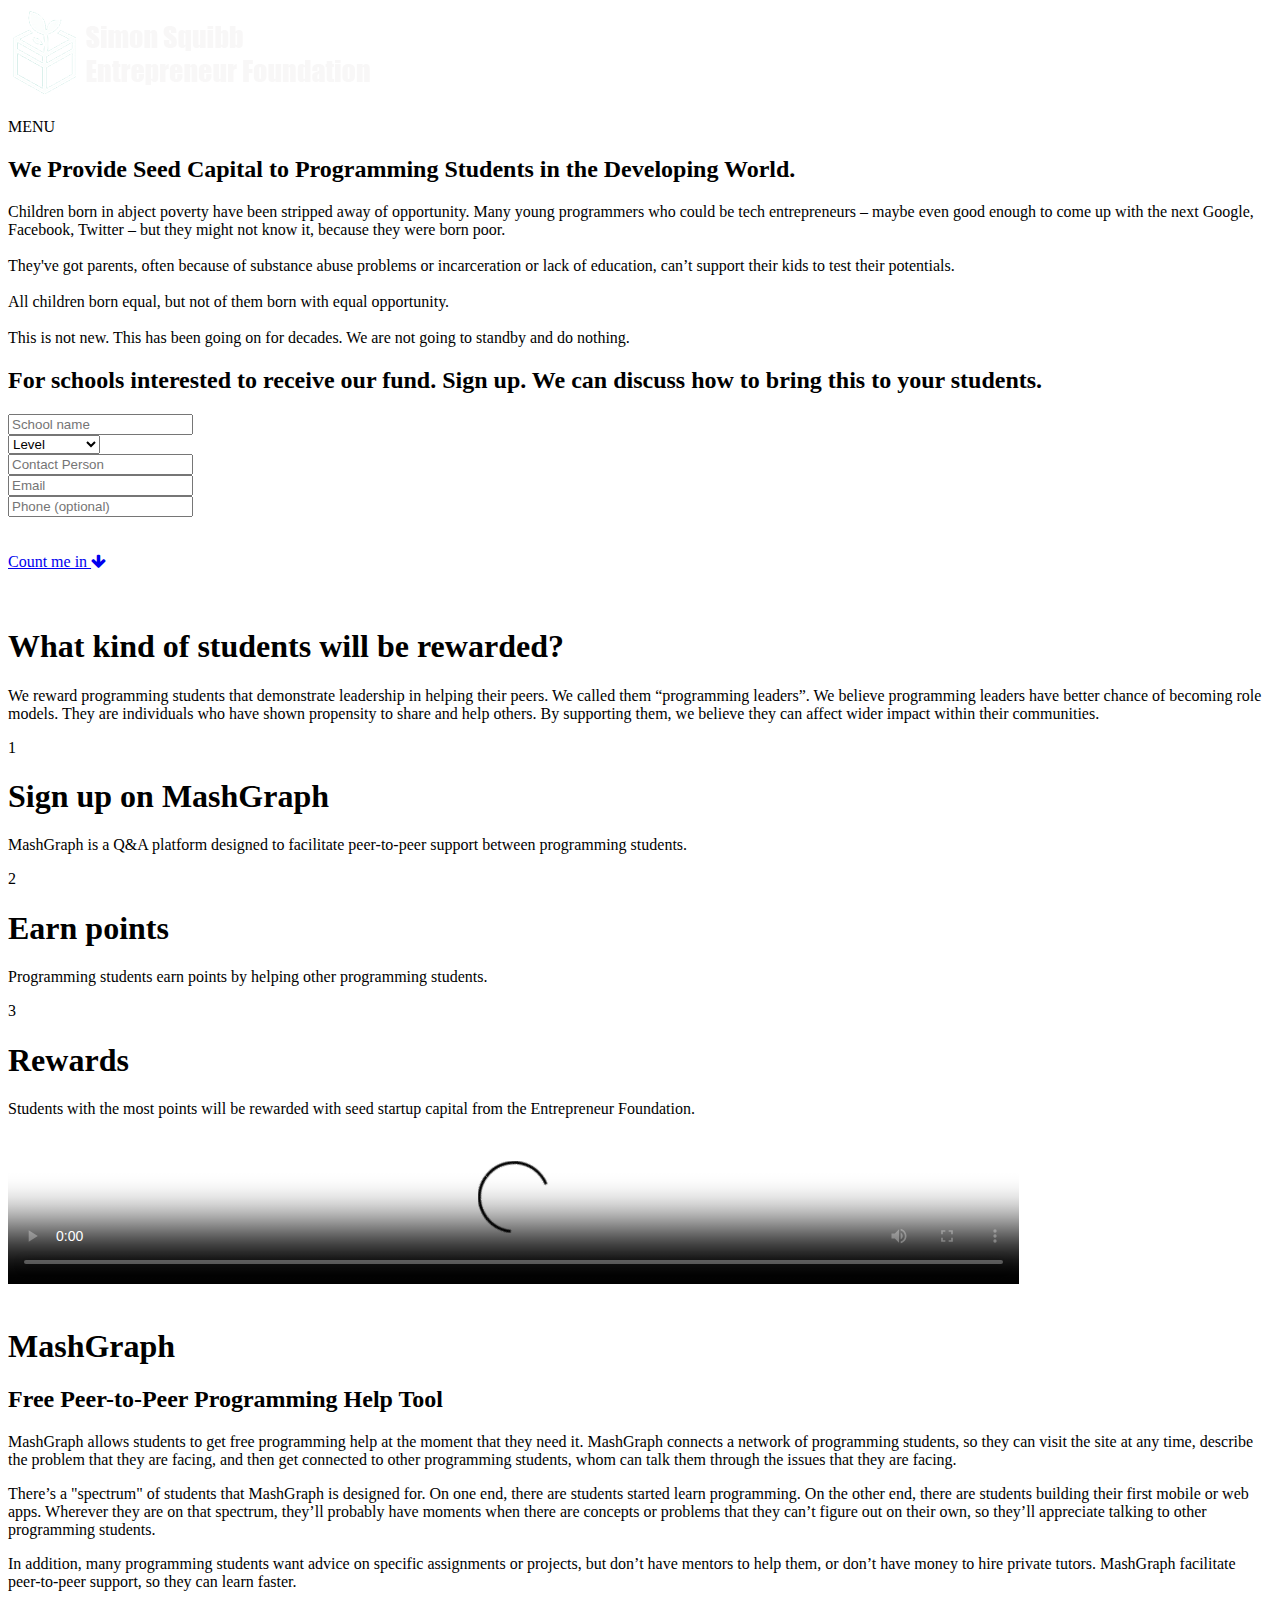
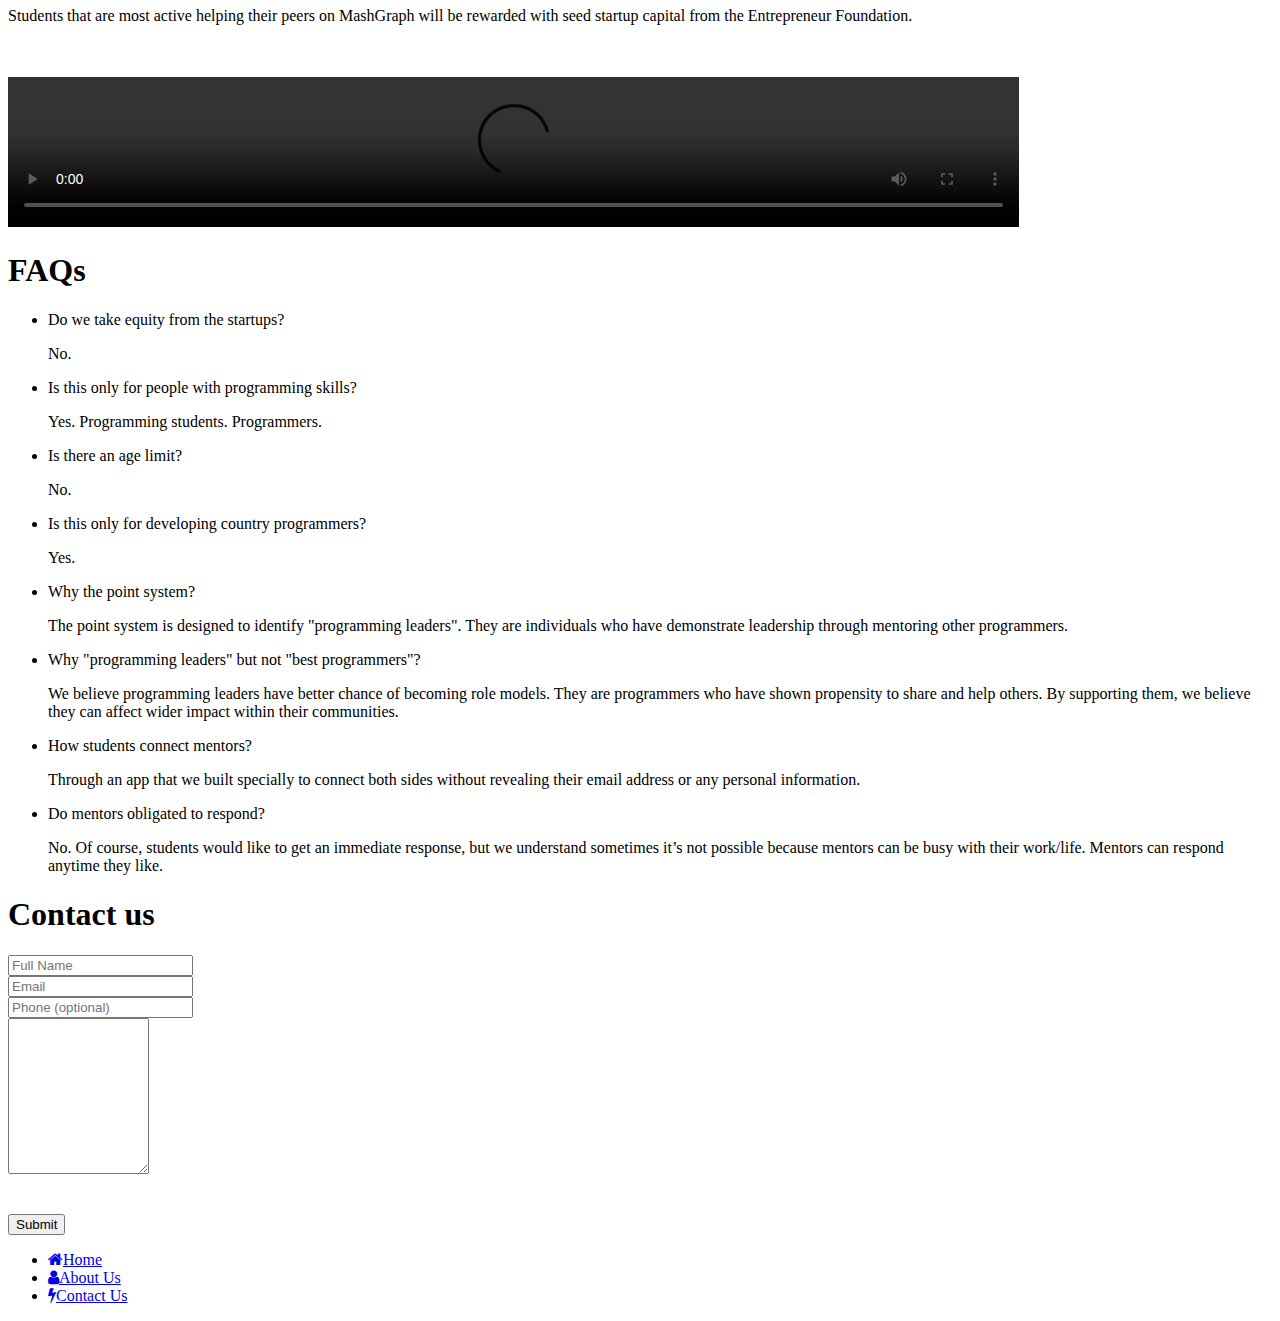
==== index.html @ 51a13cb4 "added video" ====
<!DOCTYPE html>
<!--[if lt IE 7]>      <html class="no-js lt-ie9 lt-ie8 lt-ie7"> <![endif]-->
<!--[if IE 7]>         <html class="no-js lt-ie9 lt-ie8"> <![endif]-->
<!--[if IE 8]>         <html class="no-js lt-ie9"> <![endif]-->
<!--[if gt IE 8]><!-->
<html class="no-js">
<!--<![endif]-->
<html lang="en" class="no-js">

<head>
    <meta charset="utf-8">
    <meta http-equiv="X-UA-Compatible" content="IE=edge">
    <meta name="viewport" content="width=device-width, initial-scale=1">
    <title>Simon Squibb Entrepreneur Foundation</title>
    <meta name="description" content="A free HTML5/CSS3 template made exclusively for Codrops by Peter Finlan" />
    <meta name="keywords" content="html5 template, css3, one page, animations, agency, portfolio, web design" />
    <meta name="author" content="Peter Finlan" />
    <!-- Bootstrap -->
    <script src="js/modernizr.custom.js"></script>
    <link href="css/bootstrap.min.css" rel="stylesheet">
    <link href="css/jquery.fancybox.css" rel="stylesheet">
    <link href="css/flickity.css" rel="stylesheet">
    <link href="css/animate.css" rel="stylesheet">
    <link href="https://maxcdn.bootstrapcdn.com/font-awesome/4.2.0/css/font-awesome.min.css" rel="stylesheet">
    <link href='https://fonts.googleapis.com/css?family=Nunito:400,300,700' rel='stylesheet' type='text/css'>
    <link href="css/styles.css" rel="stylesheet">
    <link href="css/queries.css" rel="stylesheet">
    <link href="https://vjs.zencdn.net/5.10.4/video-js.css" rel="stylesheet">
    <!-- Facebook and Twitter integration -->
    <meta property="og:title" content="" />
    <meta property="og:image" content="" />
    <meta property="og:url" content="" />
    <meta property="og:site_name" content="" />
    <meta property="og:description" content="" />
    <meta name="twitter:title" content="" />
    <meta name="twitter:image" content="" />
    <meta name="twitter:url" content="" />
    <meta name="twitter:card" content="" />
    <!-- HTML5 Shim and Respond.js IE8 support of HTML5 elements and media queries -->
    <!-- WARNING: Respond.js doesn't work if you view the page via file:// -->
    <!--[if lt IE 9]>
        <script src="https://oss.maxcdn.com/libs/html5shiv/3.7.0/html5shiv.js"></script>
        <script src="https://oss.maxcdn.com/libs/respond.js/1.4.2/respond.min.js"></script>
        <![endif]-->
</head>

<body>
    <!--[if lt IE 7]>
        <p class="browsehappy">You are using an <strong>outdated</strong> browser. Please <a href="http://browsehappy.com/">upgrade your browser</a> to improve your experience.</p>
        <![endif]-->
    <!-- open/close -->
    <header>
        <section class="hero">
            <div class="overlay-header texture-overlay"></div>
            <div class="container">
                <div class="row nav-wrapper">
                    <div class="col-md-6 col-sm-6 col-xs-6 text-left">
                        <a href="#"><img src="img/startup-icon.png" alt="logo"></a>
                    </div>
                    <div class="col-md-6 col-sm-6 col-xs-6 text-right navicon">
                        <p>MENU</p><a id="trigger-overlay" class="nav_slide_button nav-toggle" href="#"><span></span></a>
                    </div>
                </div>
                <div class="row hero-content">
                    <div class="animated fadeInDown col-md-5 ">
                        <h2 class="animated fadeInDown">We Provide Seed Capital to Programming Students in the Developing World.</h2>
                        <span class="animated fadeInDown">
                            Children born in abject poverty have been stripped away of opportunity. Many young programmers who could be tech entrepreneurs – maybe even good enough to come up with the next Google, Facebook, Twitter – but they might not know it, because they were born poor.
                        </span>
                        <br/>
                        <br/>
                        <span>
                            They've got parents, often because of substance abuse problems or incarceration or lack of education, can’t support their kids to test their potentials.
                        </span ><br/><br/>
                        <span >All children born equal, but not of them born with equal opportunity.</span>
                        <br/>
                        <br/>
                        <span>This is not new. This has been going on for decades. We are not going to standby and do nothing.</span>
                        <!-- <a href="http://tympanus.net/codrops/?p=22554" class="use-btn animated fadeInUp">Use it for free</a> <a href="#about" class="learn-btn animated fadeInUp">Learn more <i class="fa fa-arrow-down"></i></a> -->
                    </div>
                    <div class="animated fadeInDown col-md-offset-1  col-md-6">
                        <h2 class="animated fadeInDown">For schools interested to receive our fund. Sign up. We can discuss how to bring this to your students.</h2>
                        <div class="animated fadeInDown form-content col-md-9">
                            <form>
                                <div class="form-group">
                                    <input type="email" class="form-control" name="name" id="exampleInputEmail1" placeholder="School name">
                                </div>
                                <div class="form-group">
                                    <select name="level" class="form-control" id="">
                                        <option value="">Level</option>
                                        <option value="senior high">Senior High</option>
                                        <option value="college">College</option>
                                        <option value="university">University</option>
                                    </select>
                                </div>
                                <div class="form-group">
                                    <input type="text" class="form-control" name="contactperson" id="exampleInputEmail1" placeholder="Contact Person">
                                </div>
                                <div class="form-group">
                                    <input type="email" class="form-control" name="email" id="exampleInputEmail1" placeholder="Email">
                                </div>
                                <div class="form-group">
                                    <input type="text" class="form-control" name="phone" id="exampleInputEmail1" placeholder="Phone (optional)">
                                </div>
                                <br/>
                                <br/>
                                <a href="#" class="learn-btn animated fadeInUp">Count me in <i class="fa fa-arrow-down"></i></a>
                            </form>
                        </div>
                    </div>
                </div>
            </div>
        </section>
    </header>
    <br/>
    <br/>
    <section class="features-list" id="howitworks">
        <div class="title text-center">
            <h1>What kind of students will be rewarded?</h1>
        </div>
        <div class="container">
            <div class="row text-center">
                <p>
                    We reward programming students that demonstrate leadership in helping their peers. We called them “programming leaders”. We believe programming leaders have better chance of becoming role models. They are individuals who have shown propensity to share and help others. By supporting them, we believe they can affect wider impact within their communities.
                </p>
            </div>
        </div>
    </section>
    <section class="showcase">
        <div class="showcase-wrap">
            <div class="texture-overlay"></div>
            <div class="container">
                <div class="col-md-12">
                    <div class="col-md-4 feature-1 steps-count wp2">
                        <div class="feature-icon">
                            <i class="fa"> 1</i>
                        </div>
                        <div class="feature-content">
                            <h1>Sign up on MashGraph</h1>
                            <p>MashGraph is a Q&A platform designed to facilitate peer-to-peer support between programming students. <a style="color:#fff;text-decoration:underline" href="#mashgraph">More about MashGraph </a></p>
                        </div>
                    </div>
                    <div class="col-md-4 steps-count feature-2 wp2 delay-05s">
                        <div class="feature-icon">
                            <i class="fa ">2</i>
                        </div>
                        <div class="feature-content">
                            <h1>Earn points</h1>
                            <p>
                                Programming students earn points by helping other programming students.
                            </p>
                        </div>
                    </div>
                    <div class="col-md-4 steps-count feature-3 wp2 delay-1s">
                        <div class="feature-icon">
                            <i class="fa ">3</i>
                        </div>
                        <div class="feature-content">
                            <h1>Rewards</h1>
                            <p>
                                Students with the most points will be rewarded with seed startup capital from the Entrepreneur Foundation.
                            </p>
                        </div>
                    </div>
                </div>
                <div class="col-md-12">
                    <div class="row">
                        <div class="text-center video-content animated fadeInUp">
                            <video poster="img/vid.jpg" loop width="80%" controls autoplay>
                                <source src="img/demo.mp4" type='video/mp4'>
                                <source src="img/demo.webm" type='video/webm'>
                                <p class="vjs-no-js">
                                    To view this video please enable JavaScript, and consider upgrading to a web browser that
                                    <a href="http://videojs.com/html5-video-support/" target="_blank">supports HTML5 video</a>
                                </p>
                            </video>
                        </div>
                    </div>
                </div>
            </div>
    </section>
    <section class="features-list" id="mashgraph">
        <div class="title text-center">
            <br/>
            <h1>MashGraph</h1>
        </div>
        <div class="container">
            <div class="col-md-12 animated fadeInUp">
                <h2>Free Peer-to-Peer Programming Help Tool</h2>
                <p>MashGraph allows students to get free programming help at the moment that they need it. MashGraph connects a network of programming students, so they can visit the site at any time, describe the problem that they are facing, and then get connected to other programming students, whom can talk them through the issues that they are facing.</p>
                <p>There’s a "spectrum" of students that MashGraph is designed for. On one end, there are students started learn programming. On the other end, there are students building their first mobile or web apps. Wherever they are on that spectrum, they’ll probably have moments when there are concepts or problems that they can’t figure out on their own, so they’ll appreciate talking to other programming students.</p>
                <p>In addition, many programming students want advice on specific assignments or projects, but don’t have mentors to help them, or don’t have money to hire private tutors. MashGraph facilitate peer-to-peer support, so they can learn faster.</p>
                <p>Students that are most active helping their peers on MashGraph will be rewarded with seed startup capital from the Entrepreneur Foundation.</p>
            </div>
            <div class="col-md-12 animated fadeInUp text-center">
                <div class="row">
                    <br/>
                    <br/>
                    <video lposter="/img/hero_1.jpg" loop width="80%" controls autoplay>
                        <source src="img/tut.mp4" type='video/mp4'>
                        <source src="img/tut.webm" type='video/webm'>
                        <p class="vjs-no-js">
                            To view this video please enable JavaScript, and consider upgrading to a web browser that
                            <a href="http://videojs.com/html5-video-support/" target="_blank">supports HTML5 video</a>
                        </p>
                    </video>
                </div>
            </div>
        </div>
    </section>
    <section class="showcase">
        <div class="showcase-wrap">
            <div class="texture-overlay"></div>
            <div class="container">
                <div class="title text-center">
                    <h1>FAQs</h1>
                </div>
                <div class="row">
                    <ul class="faq-list">
                        <li>
                            <span class="question">Do we take equity from the startups?</span>
                            <br/>
                            <p class="answer">No.</p>
                        </li>
                        <li>
                            <span class="question">Is this only for people with programming skills?</span>
                            <br/>
                            <p class="answer">Yes. Programming students. Programmers.</p>
                        </li>
                        <li>
                            <span class="question">Is there an age limit?</span>
                            <br/>
                            <p class="answer">No.</p>
                        </li>
                        <li>
                            <span class="question">Is this only for developing country programmers?</span>
                            <br/>
                            <p class="answer">Yes.</p>
                        </li>
                        <li>
                            <span class="question">Why the point system?</span>
                            <br/>
                            <p class="answer">The point system is designed to identify "programming leaders". They are individuals who have demonstrate leadership through mentoring other programmers.</p>
                        </li>
                        <li>
                            <span class="question">Why "programming leaders" but not "best programmers"?</span>
                            <br/>
                            <p class="answer">We believe programming leaders have better chance of becoming role models. They are programmers who have shown propensity to share and help others. By supporting them, we believe they can affect wider impact within their communities.</p>
                        </li>
                        <li>
                            <span class="question">How students connect mentors?</span>
                            <br/>
                            <p class="answer">Through an app that we built specially to connect both sides without revealing their email address or any personal information.</p>
                        </li>
                        <li>
                            <span class="question">Do mentors obligated to respond?</span>
                            <br/>
                            <p class="answer">No. Of course, students would like to get an immediate response, but we understand sometimes it’s not possible because mentors can be busy with their work/life. Mentors can respond anytime they like.</p>
                        </li>
                    </ul>
                </div>
            </div>
        </div>
    </section>
    <section class="features-list" id="contact-us">
        <div class="title text-center">
            <h1>Contact us</h1>
        </div>
        <div class="container">
            <div class="row">
                <div class="col-md-6 contact-form">
                    <form>
                        <div class="form-group">
                            <input type="email" class="form-control" name="name" id="exampleInputEmail1" placeholder="Full Name">
                        </div>
                        <div class="form-group">
                            <input type="email" class="form-control" name="email" id="exampleInputEmail1" placeholder="Email">
                        </div>
                        <div class="form-group">
                            <input type="text" class="form-control" name="phone" id="exampleInputEmail1" placeholder="Phone (optional)">
                        </div>
                        <div class="form-group">
                            <textarea name="" class="form-control" cols="15" rows="10"></textarea>
                        </div>
                        <br/>
                        <br/>
                        <button class="btn btn-lg btn-info animated fadeInUp">Submit</button>
                    </form>
                </div>
            </div>
        </div>
    </section>
    <div class="overlay overlay-boxify">
        <nav>
            <ul>
                <li><a href="index.html"><i class="fa fa-home"></i>Home</a></li>
                <li><a href="about.html"><i class="fa fa-user"></i>About Us</a></li>
                <li><a href="#contact-us"><i class="fa fa-flash"></i>Contact Us</a></li>
            </ul>
        </nav>
    </div>
    <!-- jQuery (necessary for Bootstrap's JavaScript plugins) -->
    <script src="js/min/toucheffects-min.js"></script>
    <script src="https://ajax.googleapis.com/ajax/libs/jquery/1.11.0/jquery.min.js"></script>
    <script src="js/flickity.pkgd.min.js"></script>
    <script src="js/jquery.fancybox.pack.js"></script>
    <!-- Include all compiled plugins (below), or include individual files as needed -->
    <script src="js/retina.js"></script>
    <script src="js/waypoints.min.js"></script>
    <script src="js/bootstrap.min.js"></script>
    <script src="js/min/scripts-min.js"></script>
    <script src="https://vjs.zencdn.net/ie8/1.1.2/videojs-ie8.min.js"></script>
    <!-- Google Analytics: change UA-XXXXX-X to be your site's ID. -->
</body>

</html>
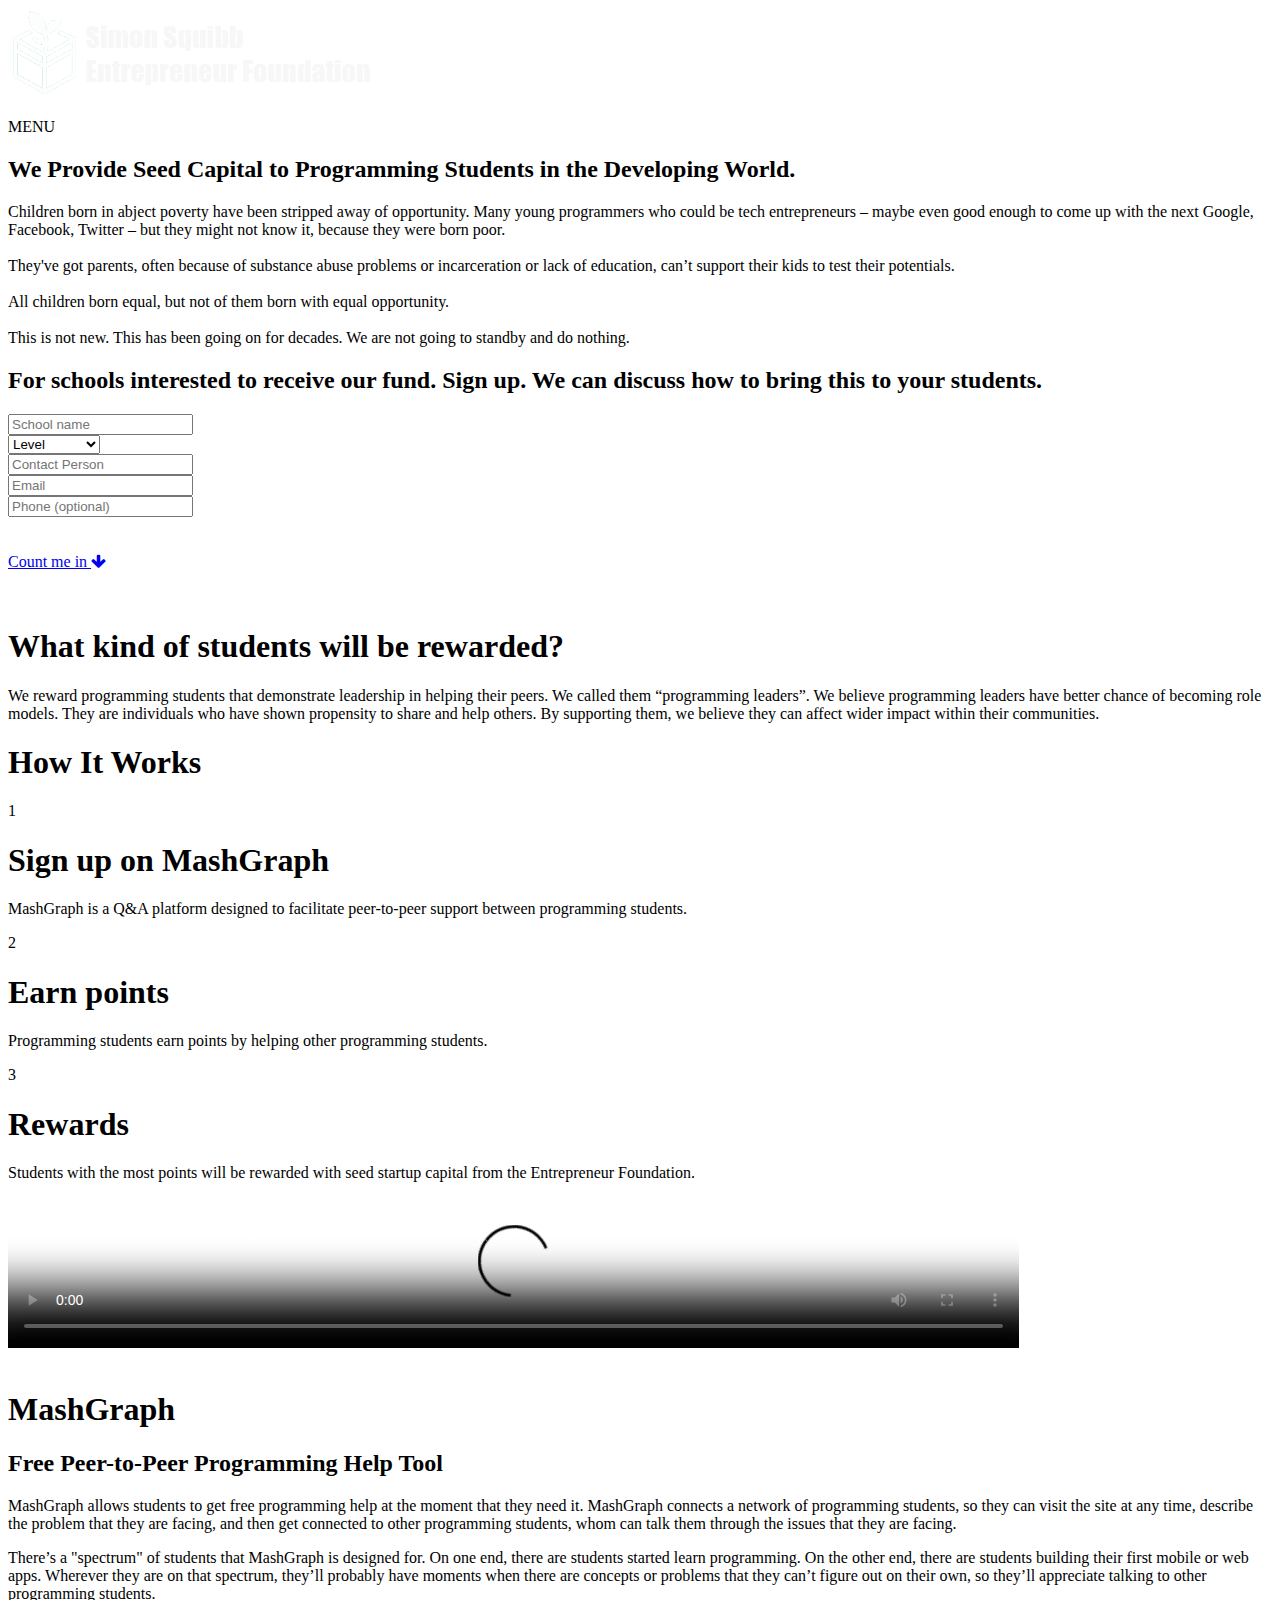
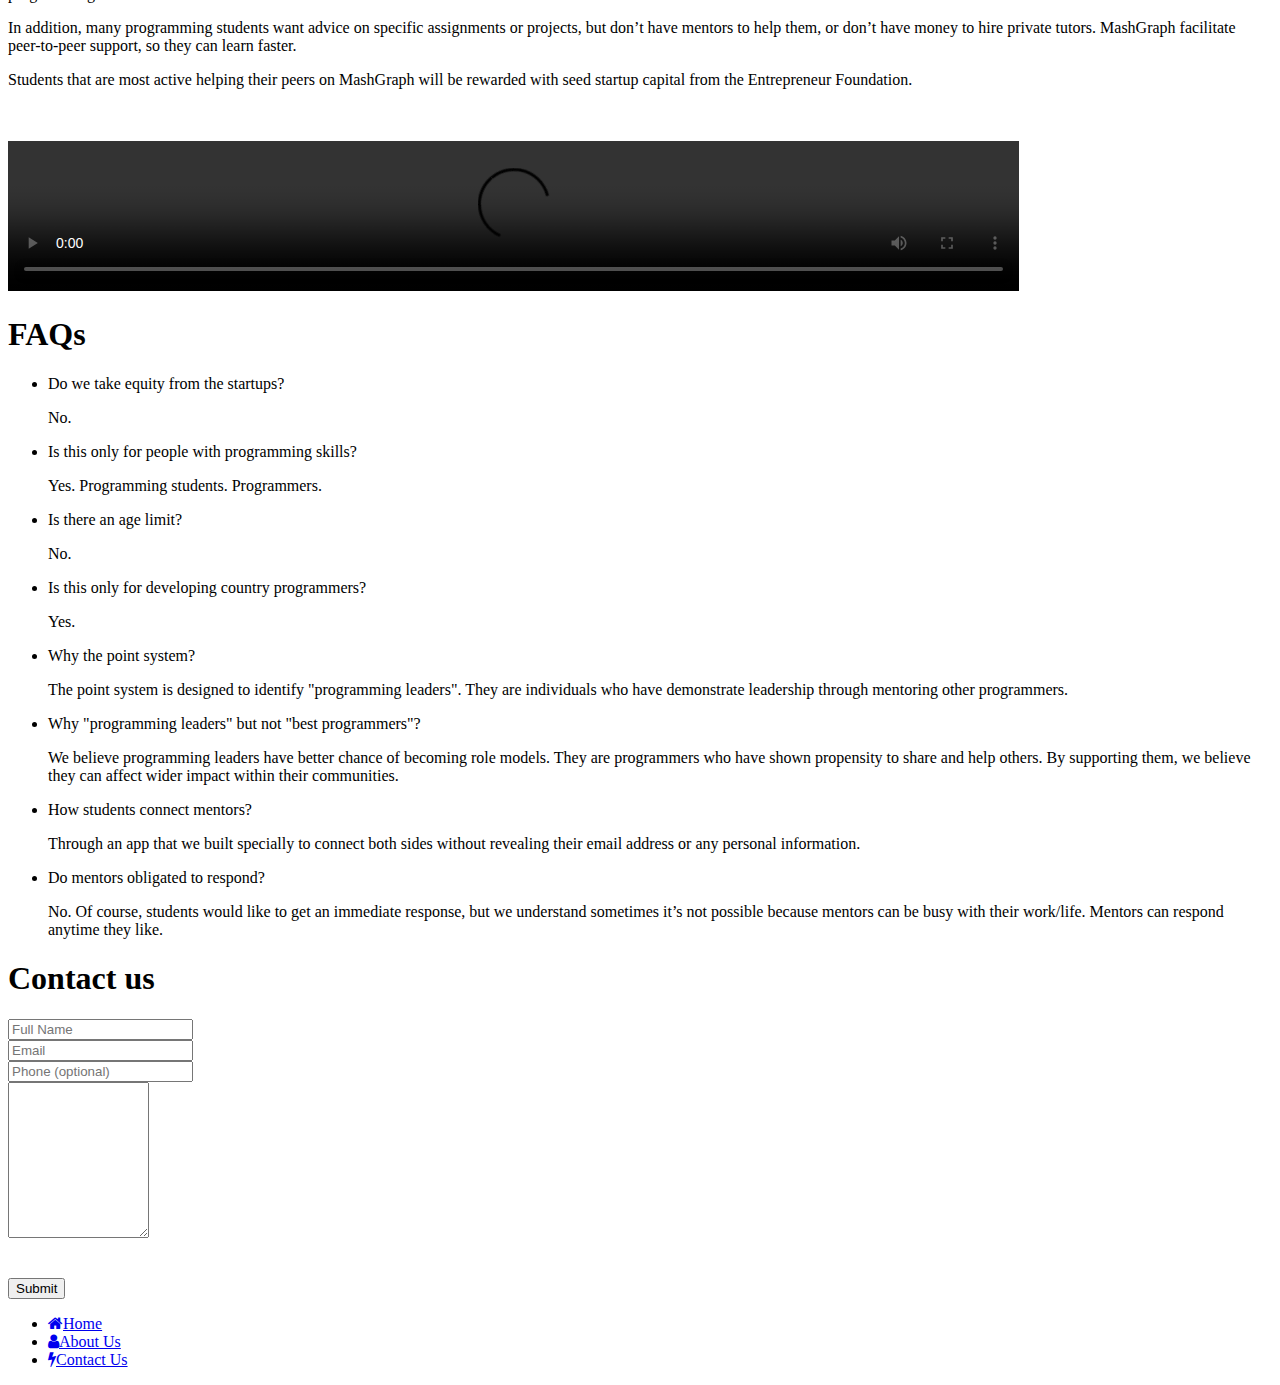
==== commit aa907862: "commpit" ====
--- a/index.html
+++ b/index.html
@@ -131,6 +131,9 @@
             <div class="texture-overlay"></div>
             <div class="container">
                 <div class="col-md-12">
+                     <div class="title text-center">
+                        <h1>How It Works</h1>
+                    </div>
                     <div class="col-md-4 feature-1 steps-count wp2">
                         <div class="feature-icon">
                             <i class="fa"> 1</i>
@@ -167,8 +170,8 @@
                     <div class="row">
                         <div class="text-center video-content animated fadeInUp">
                             <video poster="img/vid.jpg" loop width="80%" controls autoplay>
-                                <source src="img/demo.mp4" type='video/mp4'>
-                                <source src="img/demo.webm" type='video/webm'>
+                                <source src="img/howitoworks.mp4" type='video/mp4'>
+                                <source src="img/howitoworks.webm" type='video/webm'>
                                 <p class="vjs-no-js">
                                     To view this video please enable JavaScript, and consider upgrading to a web browser that
                                     <a href="http://videojs.com/html5-video-support/" target="_blank">supports HTML5 video</a>
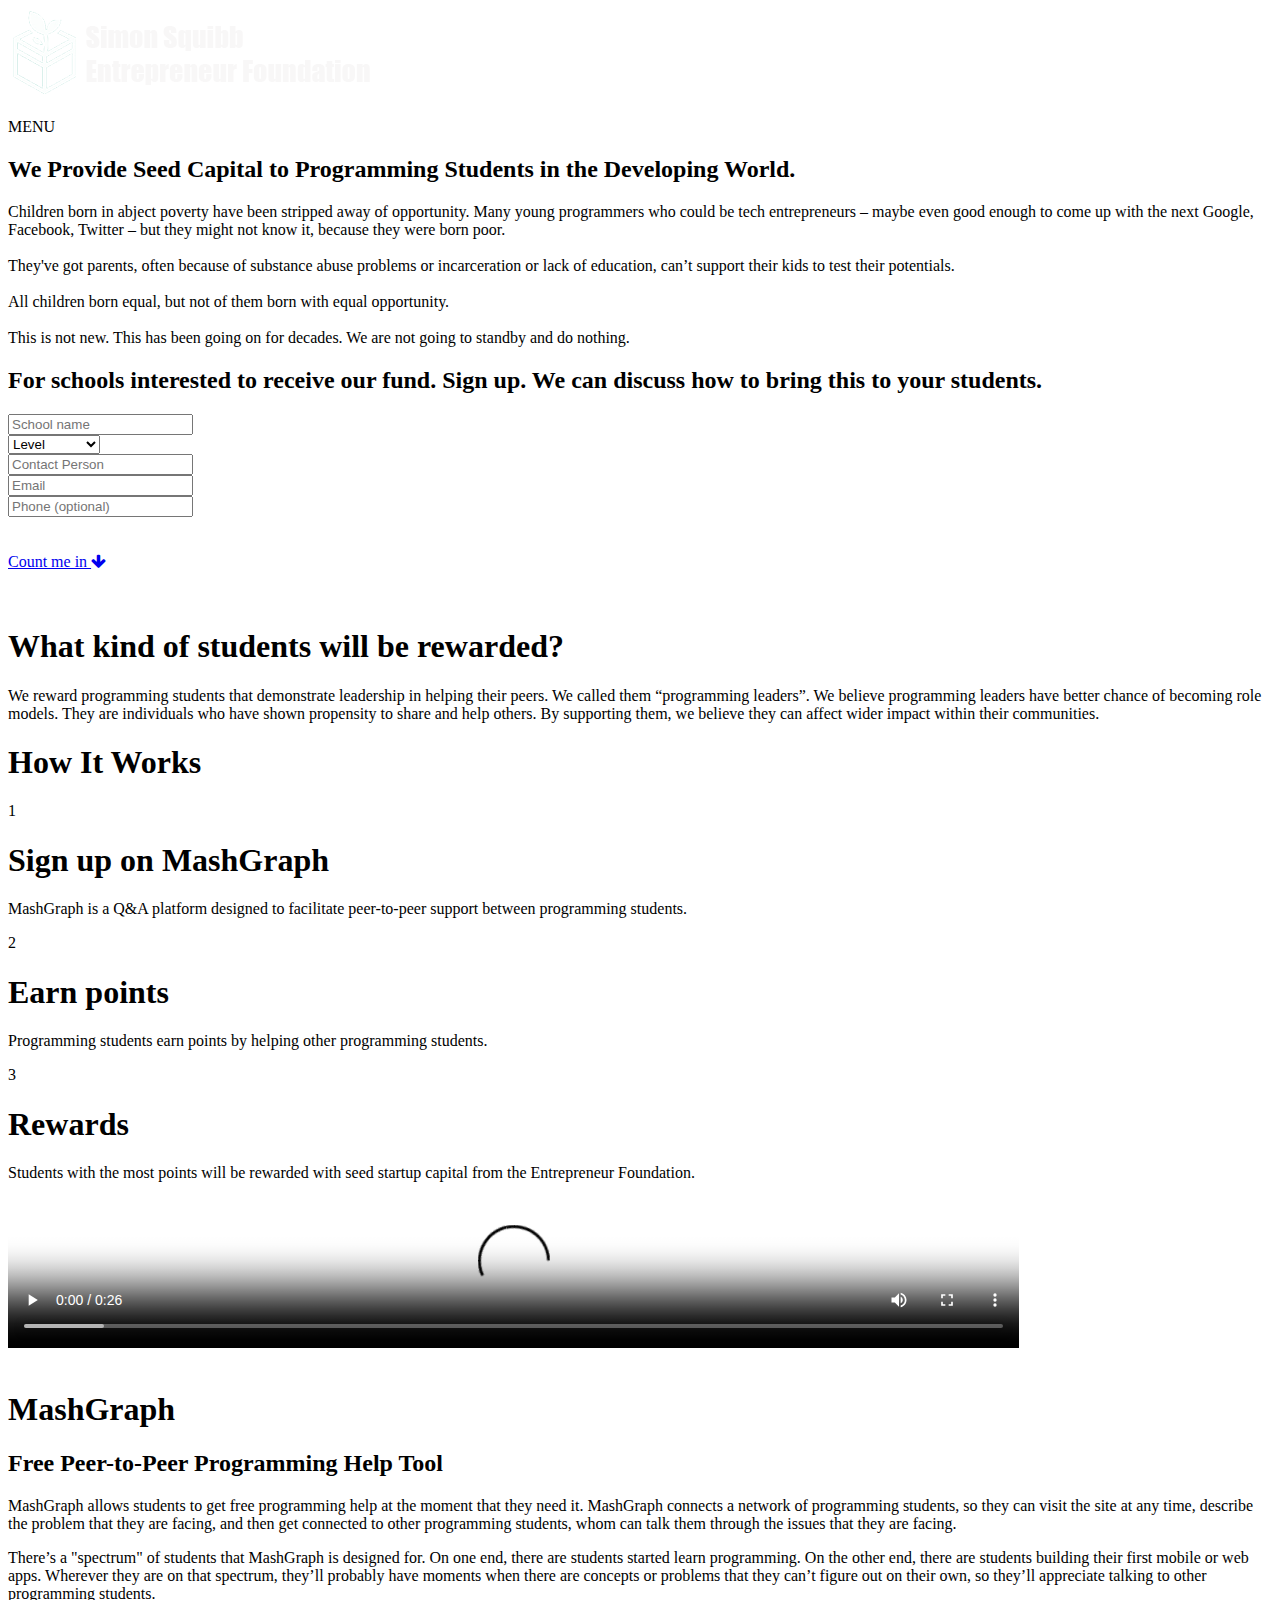
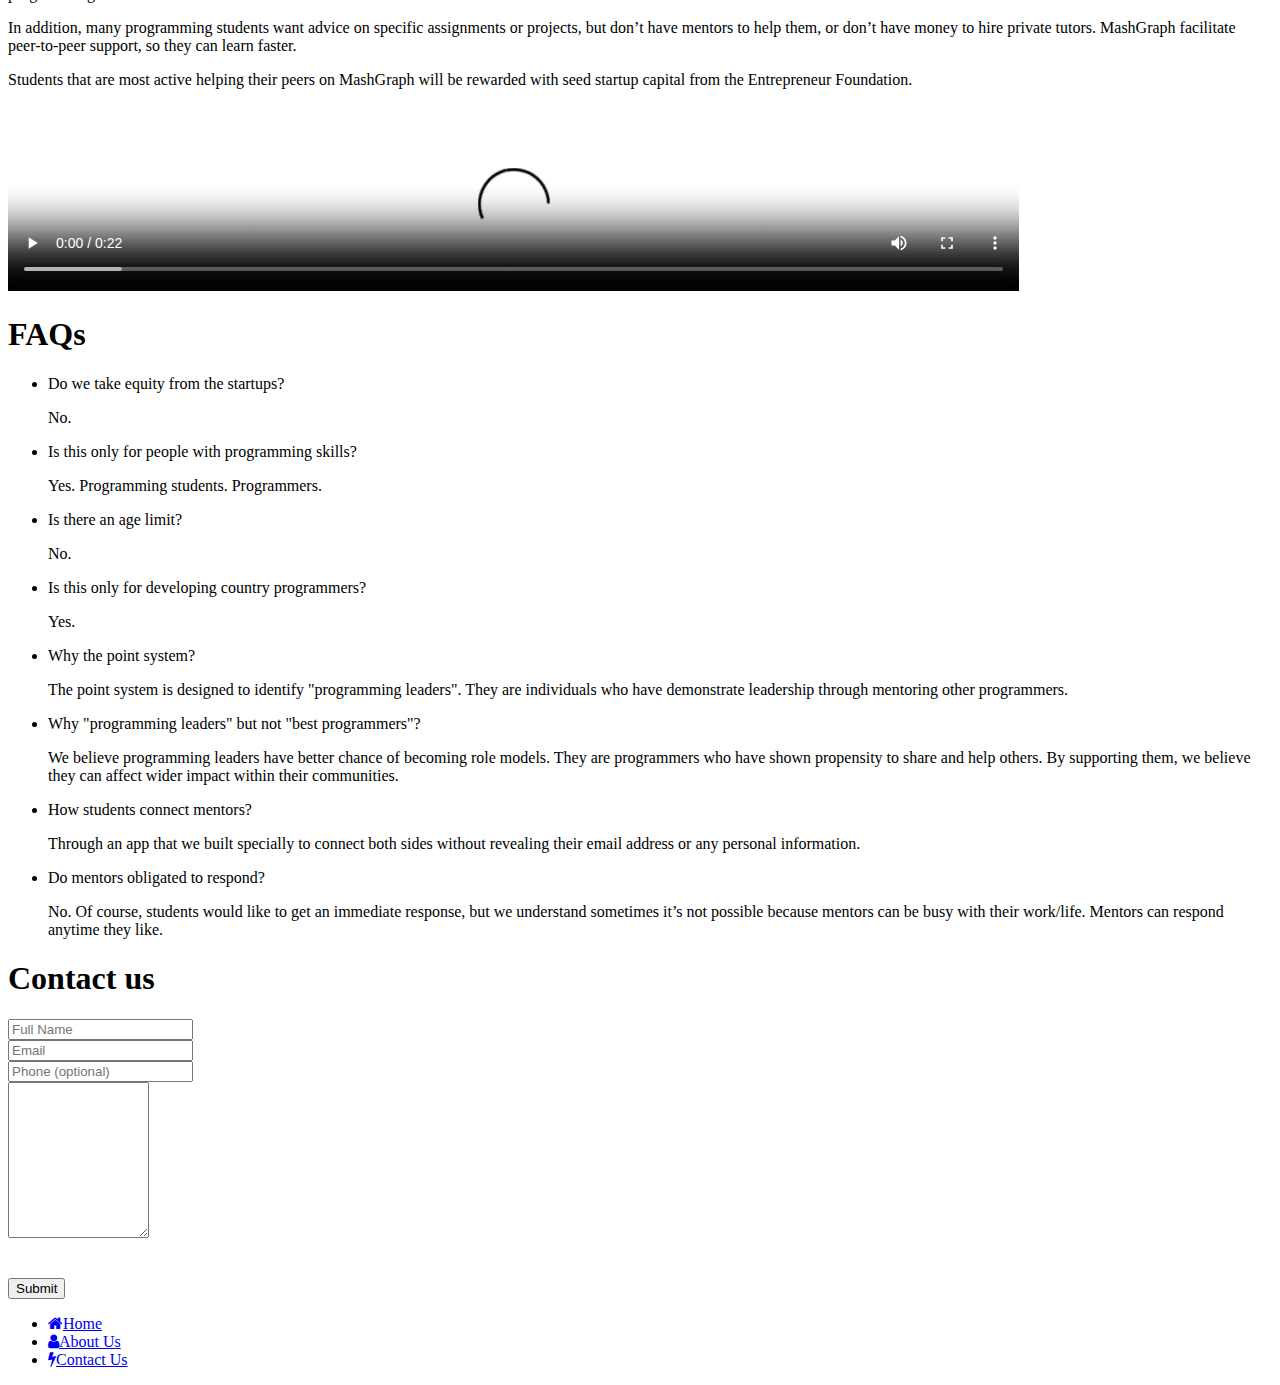
==== commit 242f2c04: "added video" ====
--- a/index.html
+++ b/index.html
@@ -170,8 +170,8 @@
                     <div class="row">
                         <div class="text-center video-content animated fadeInUp">
                             <video poster="img/vid.jpg" loop width="80%" controls autoplay>
-                                <source src="img/howitoworks.mp4" type='video/mp4'>
-                                <source src="img/howitoworks.webm" type='video/webm'>
+                                <source src="img/howitworks.mp4" type='video/mp4'>
+                                <source src="img/howitworks.webm" type='video/webm'>
                                 <p class="vjs-no-js">
                                     To view this video please enable JavaScript, and consider upgrading to a web browser that
                                     <a href="http://videojs.com/html5-video-support/" target="_blank">supports HTML5 video</a>
@@ -199,9 +199,9 @@
                 <div class="row">
                     <br/>
                     <br/>
-                    <video lposter="/img/hero_1.jpg" loop width="80%" controls autoplay>
-                        <source src="img/tut.mp4" type='video/mp4'>
-                        <source src="img/tut.webm" type='video/webm'>
+                    <video poster="/img/hero_1.jpg" loop width="80%" controls autoplay>
+                        <source src="img/points.mp4" type='video/mp4'>
+                        <source src="img/points.webm" type='video/webm'>
                         <p class="vjs-no-js">
                             To view this video please enable JavaScript, and consider upgrading to a web browser that
                             <a href="http://videojs.com/html5-video-support/" target="_blank">supports HTML5 video</a>
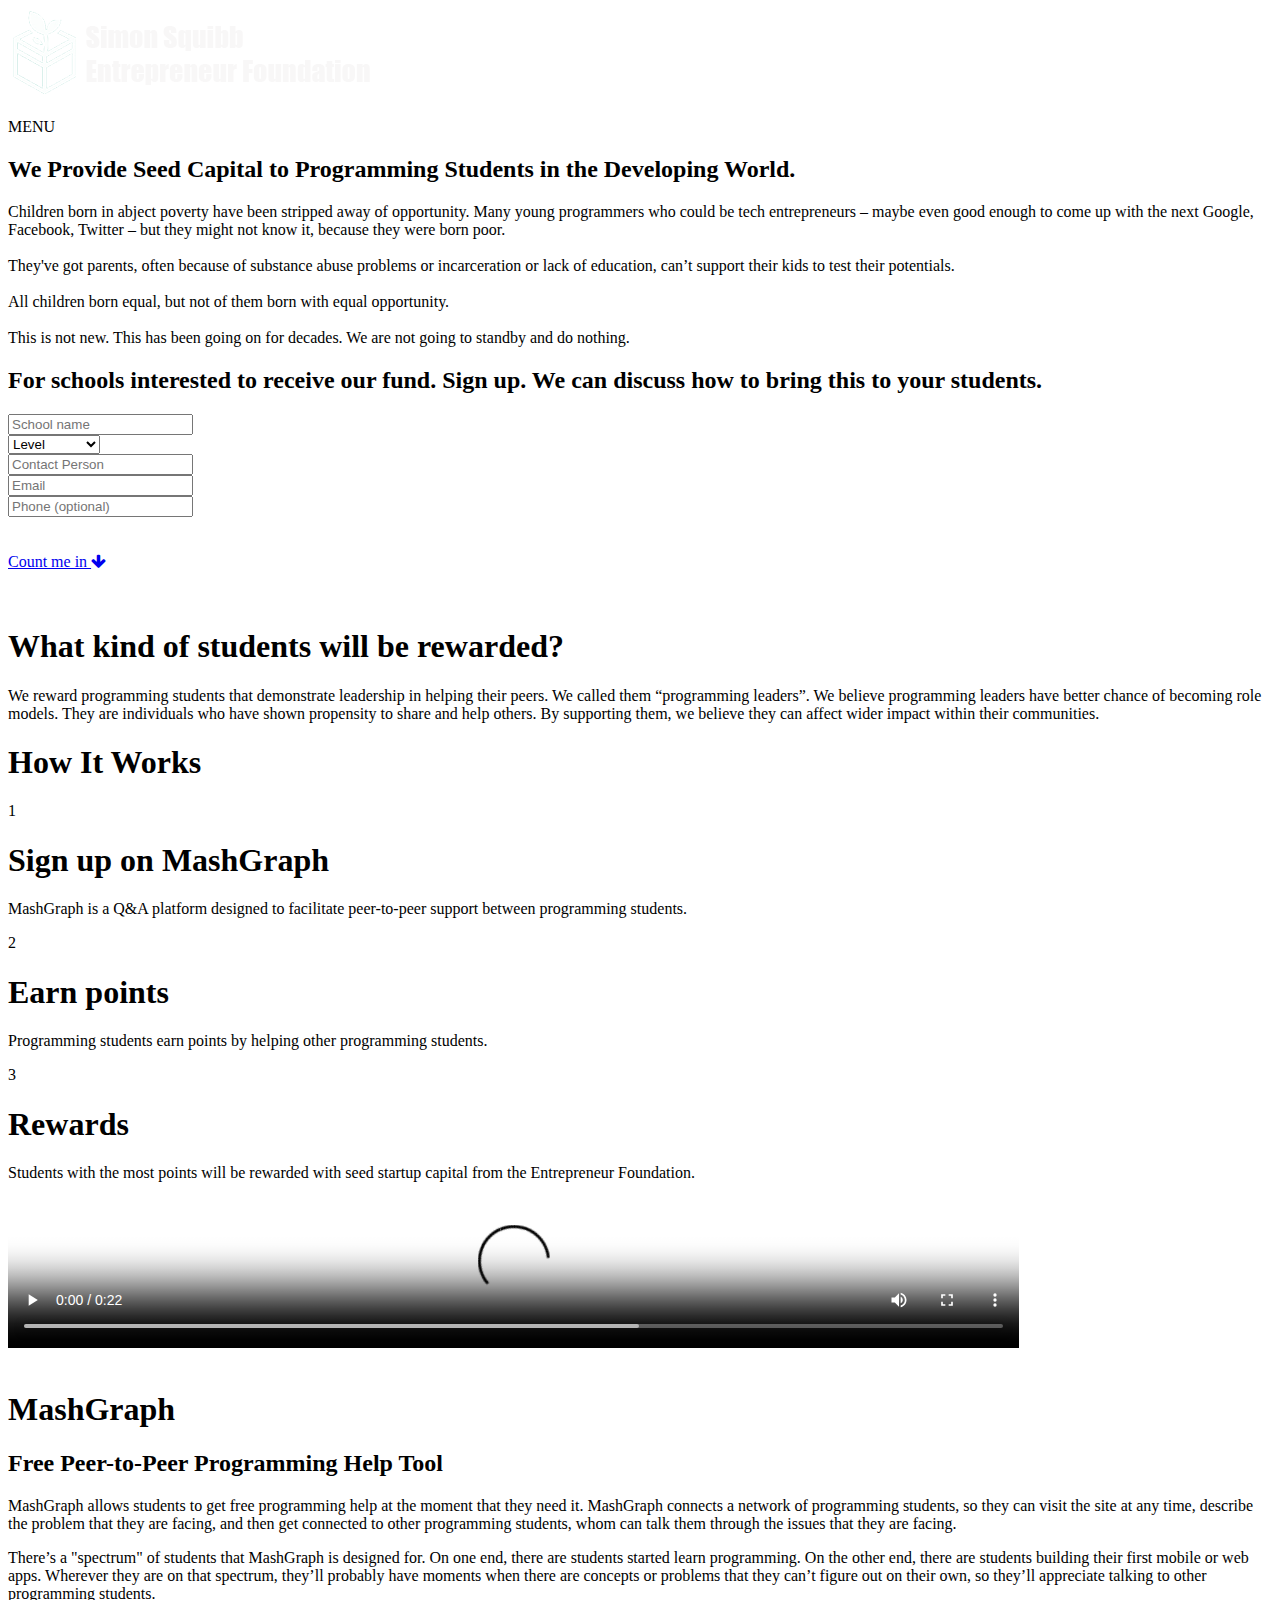
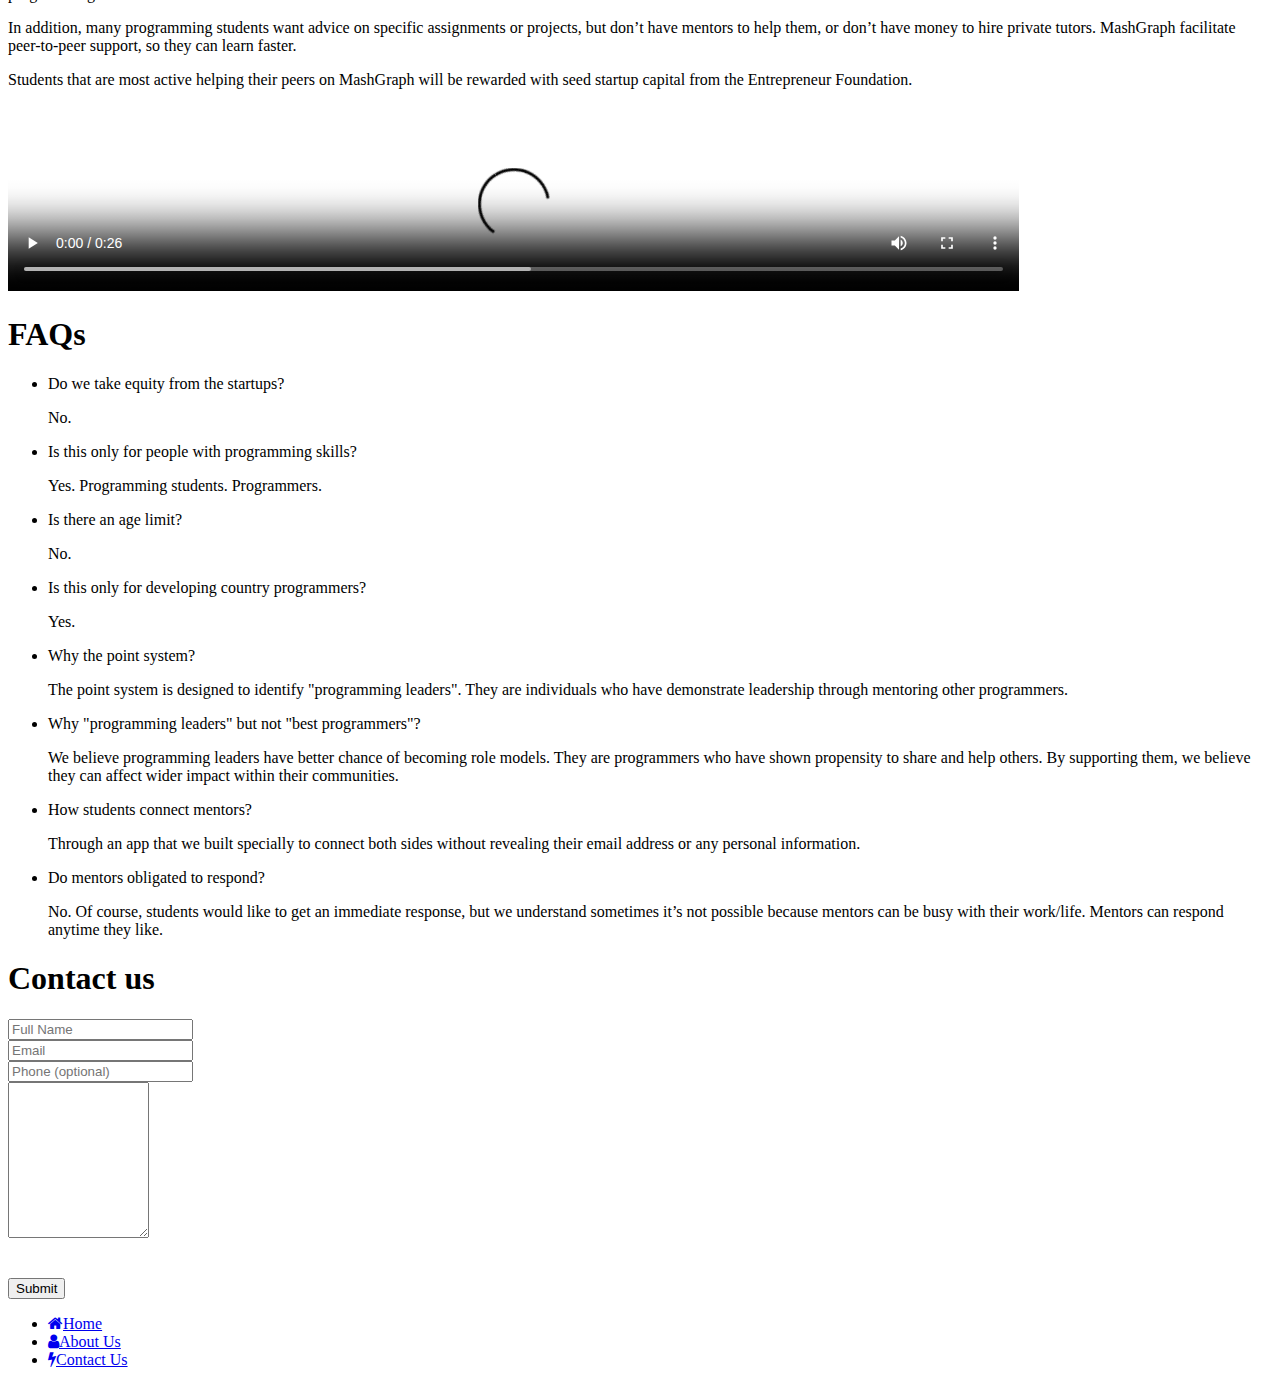
==== commit 37002f74: "change video" ====
--- a/index.html
+++ b/index.html
@@ -170,8 +170,8 @@
                     <div class="row">
                         <div class="text-center video-content animated fadeInUp">
                             <video poster="img/vid.jpg" loop width="80%" controls autoplay>
-                                <source src="img/howitworks.mp4" type='video/mp4'>
-                                <source src="img/howitworks.webm" type='video/webm'>
+                                <source src="img/points.mp4" type='video/mp4'>
+                                <source src="img/points.webm" type='video/webm'>
                                 <p class="vjs-no-js">
                                     To view this video please enable JavaScript, and consider upgrading to a web browser that
                                     <a href="http://videojs.com/html5-video-support/" target="_blank">supports HTML5 video</a>
@@ -200,8 +200,8 @@
                     <br/>
                     <br/>
                     <video poster="/img/hero_1.jpg" loop width="80%" controls autoplay>
-                        <source src="img/points.mp4" type='video/mp4'>
-                        <source src="img/points.webm" type='video/webm'>
+                        <source src="img/howitworks.mp4" type='video/mp4'>
+                        <source src="img/howitworks.webm" type='video/webm'>
                         <p class="vjs-no-js">
                             To view this video please enable JavaScript, and consider upgrading to a web browser that
                             <a href="http://videojs.com/html5-video-support/" target="_blank">supports HTML5 video</a>
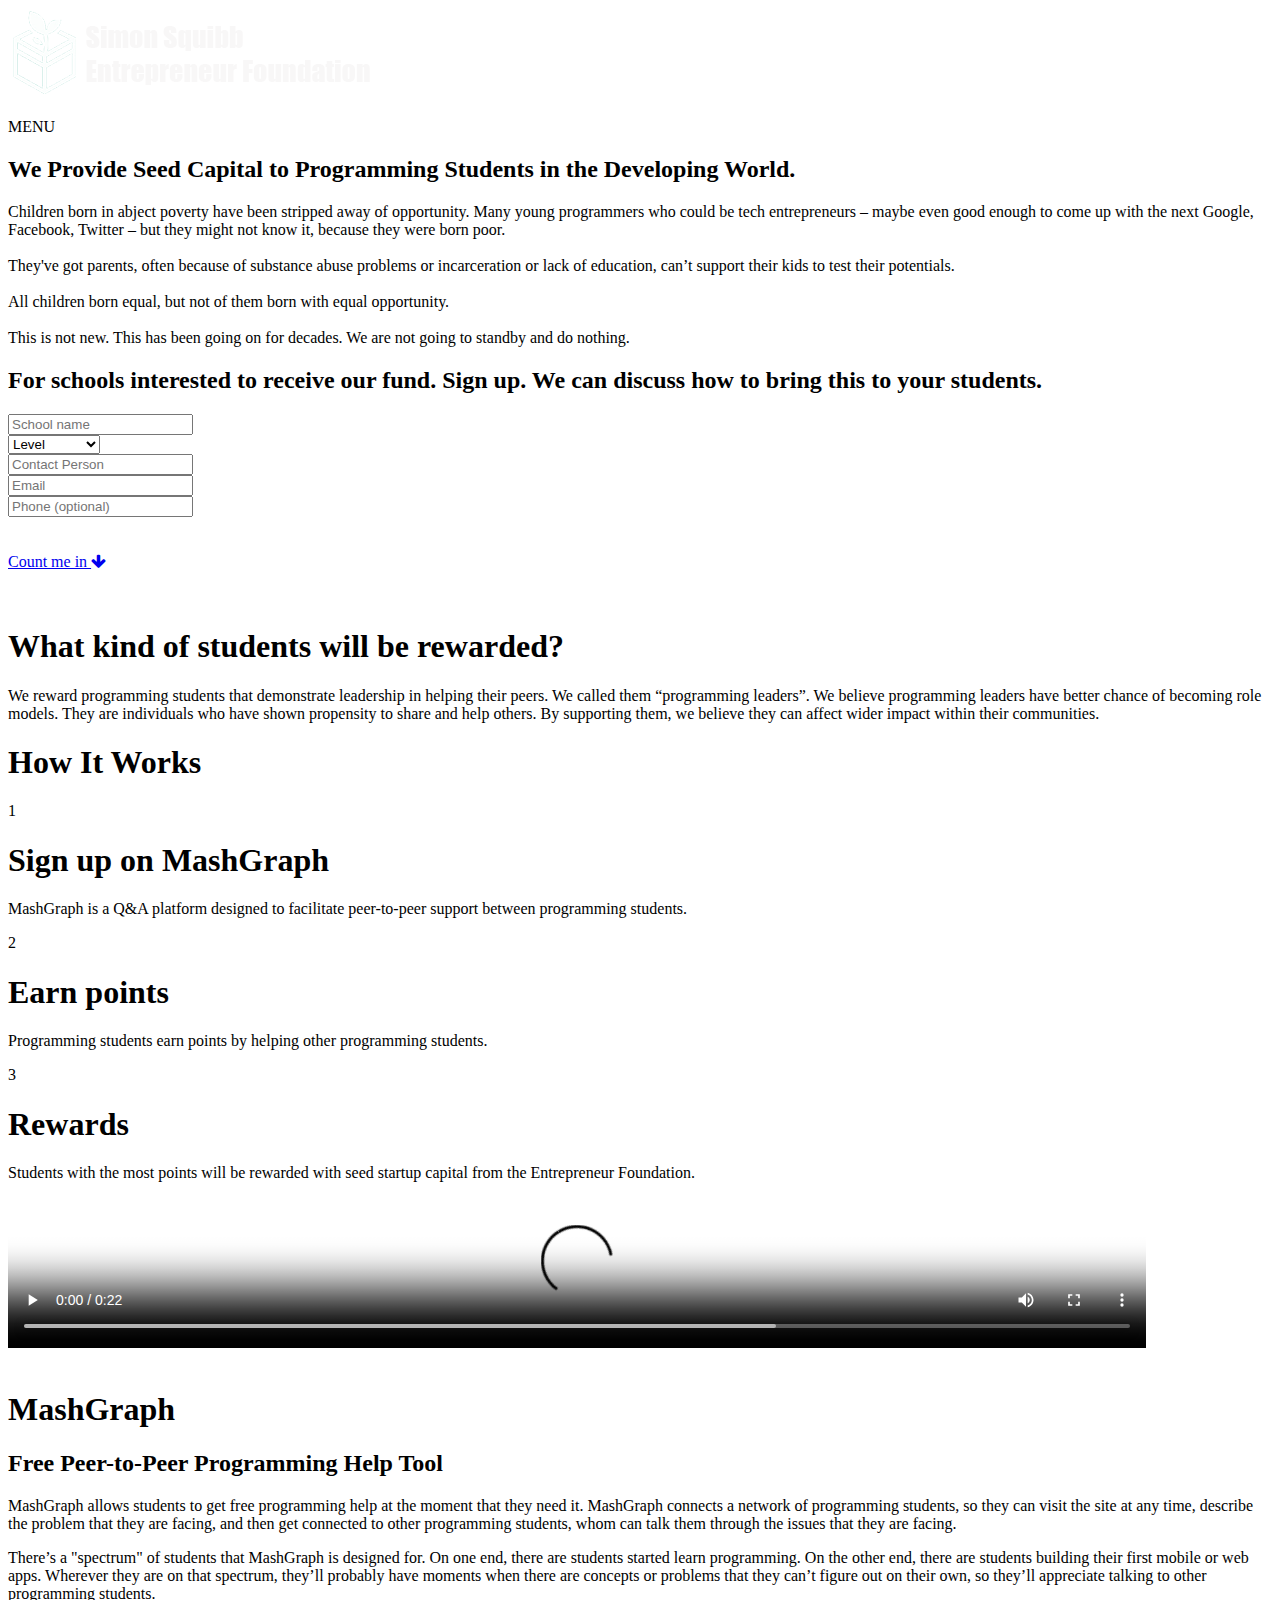
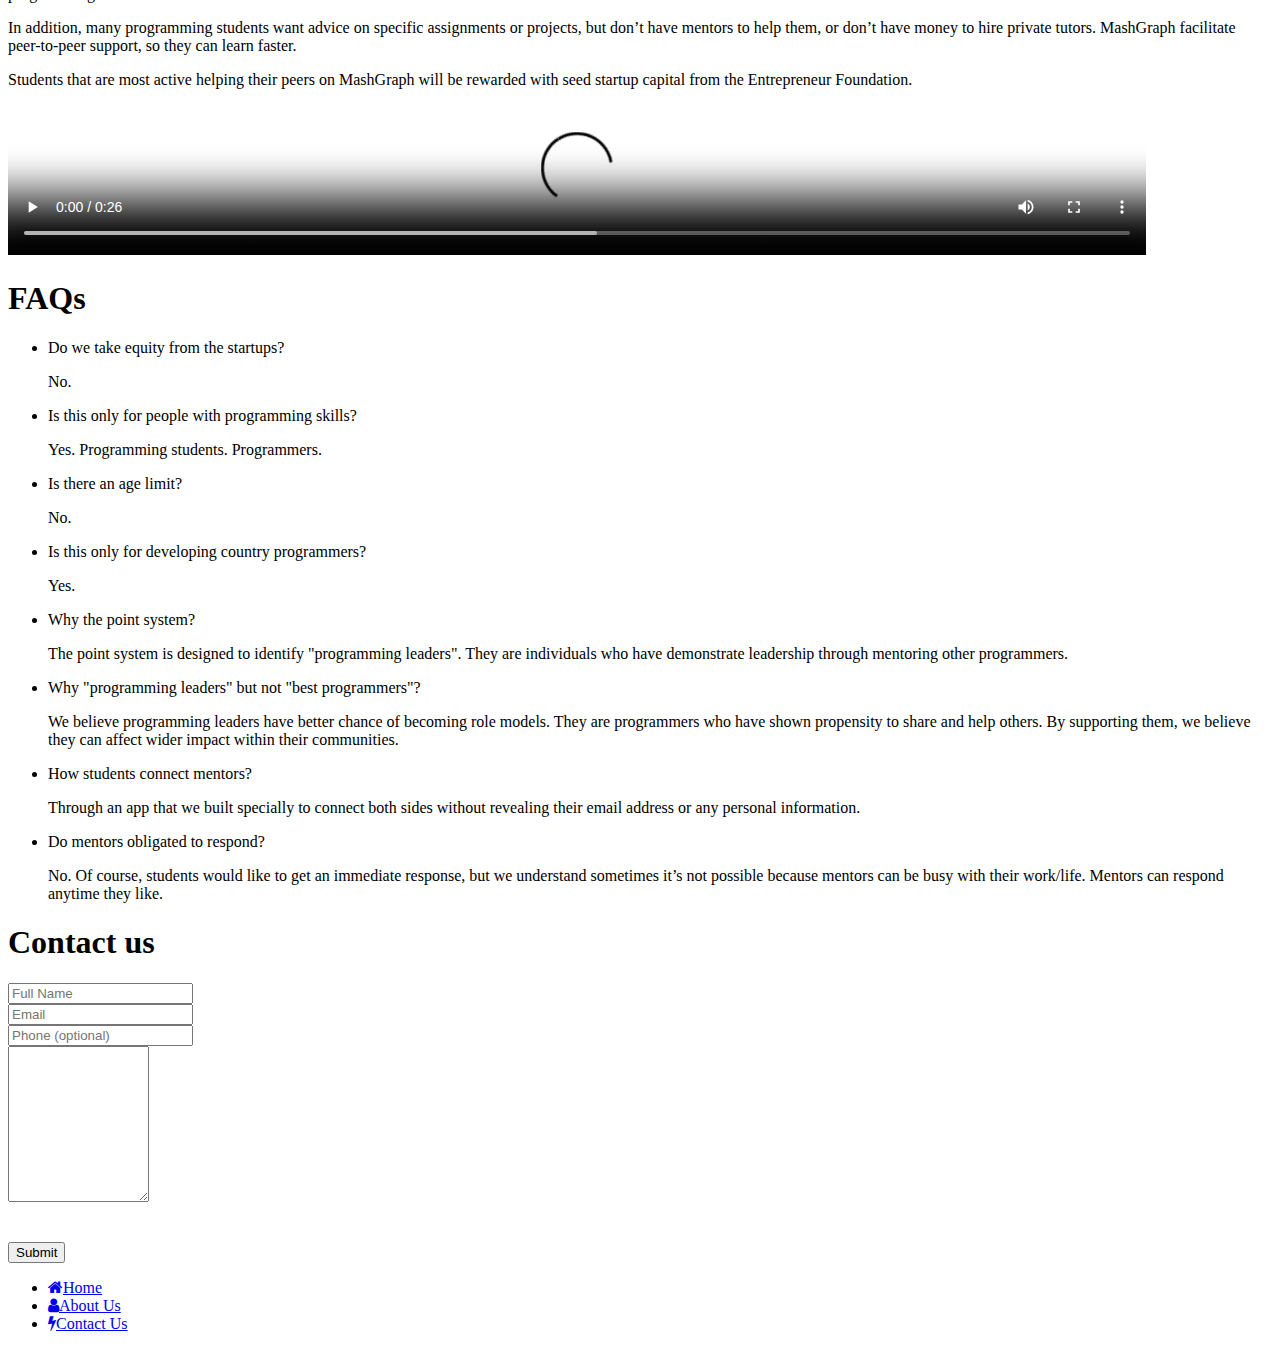
==== commit d8a91bc0: "change video" ====
--- a/index.html
+++ b/index.html
@@ -169,7 +169,7 @@
                 <div class="col-md-12">
                     <div class="row">
                         <div class="text-center video-content animated fadeInUp">
-                            <video poster="img/vid.jpg" loop width="80%" controls autoplay>
+                            <video poster="img/vid.jpg" loop width="90%" controls autoplay>
                                 <source src="img/points.mp4" type='video/mp4'>
                                 <source src="img/points.webm" type='video/webm'>
                                 <p class="vjs-no-js">
@@ -196,10 +196,8 @@
                 <p>Students that are most active helping their peers on MashGraph will be rewarded with seed startup capital from the Entrepreneur Foundation.</p>
             </div>
             <div class="col-md-12 animated fadeInUp text-center">
-                <div class="row">
-                    <br/>
-                    <br/>
-                    <video poster="/img/hero_1.jpg" loop width="80%" controls autoplay>
+
+                    <video poster="/img/hero_1.jpg" loop width="90%" controls autoplay>
                         <source src="img/howitworks.mp4" type='video/mp4'>
                         <source src="img/howitworks.webm" type='video/webm'>
                         <p class="vjs-no-js">
@@ -207,7 +205,6 @@
                             <a href="http://videojs.com/html5-video-support/" target="_blank">supports HTML5 video</a>
                         </p>
                     </video>
-                </div>
             </div>
         </div>
     </section>
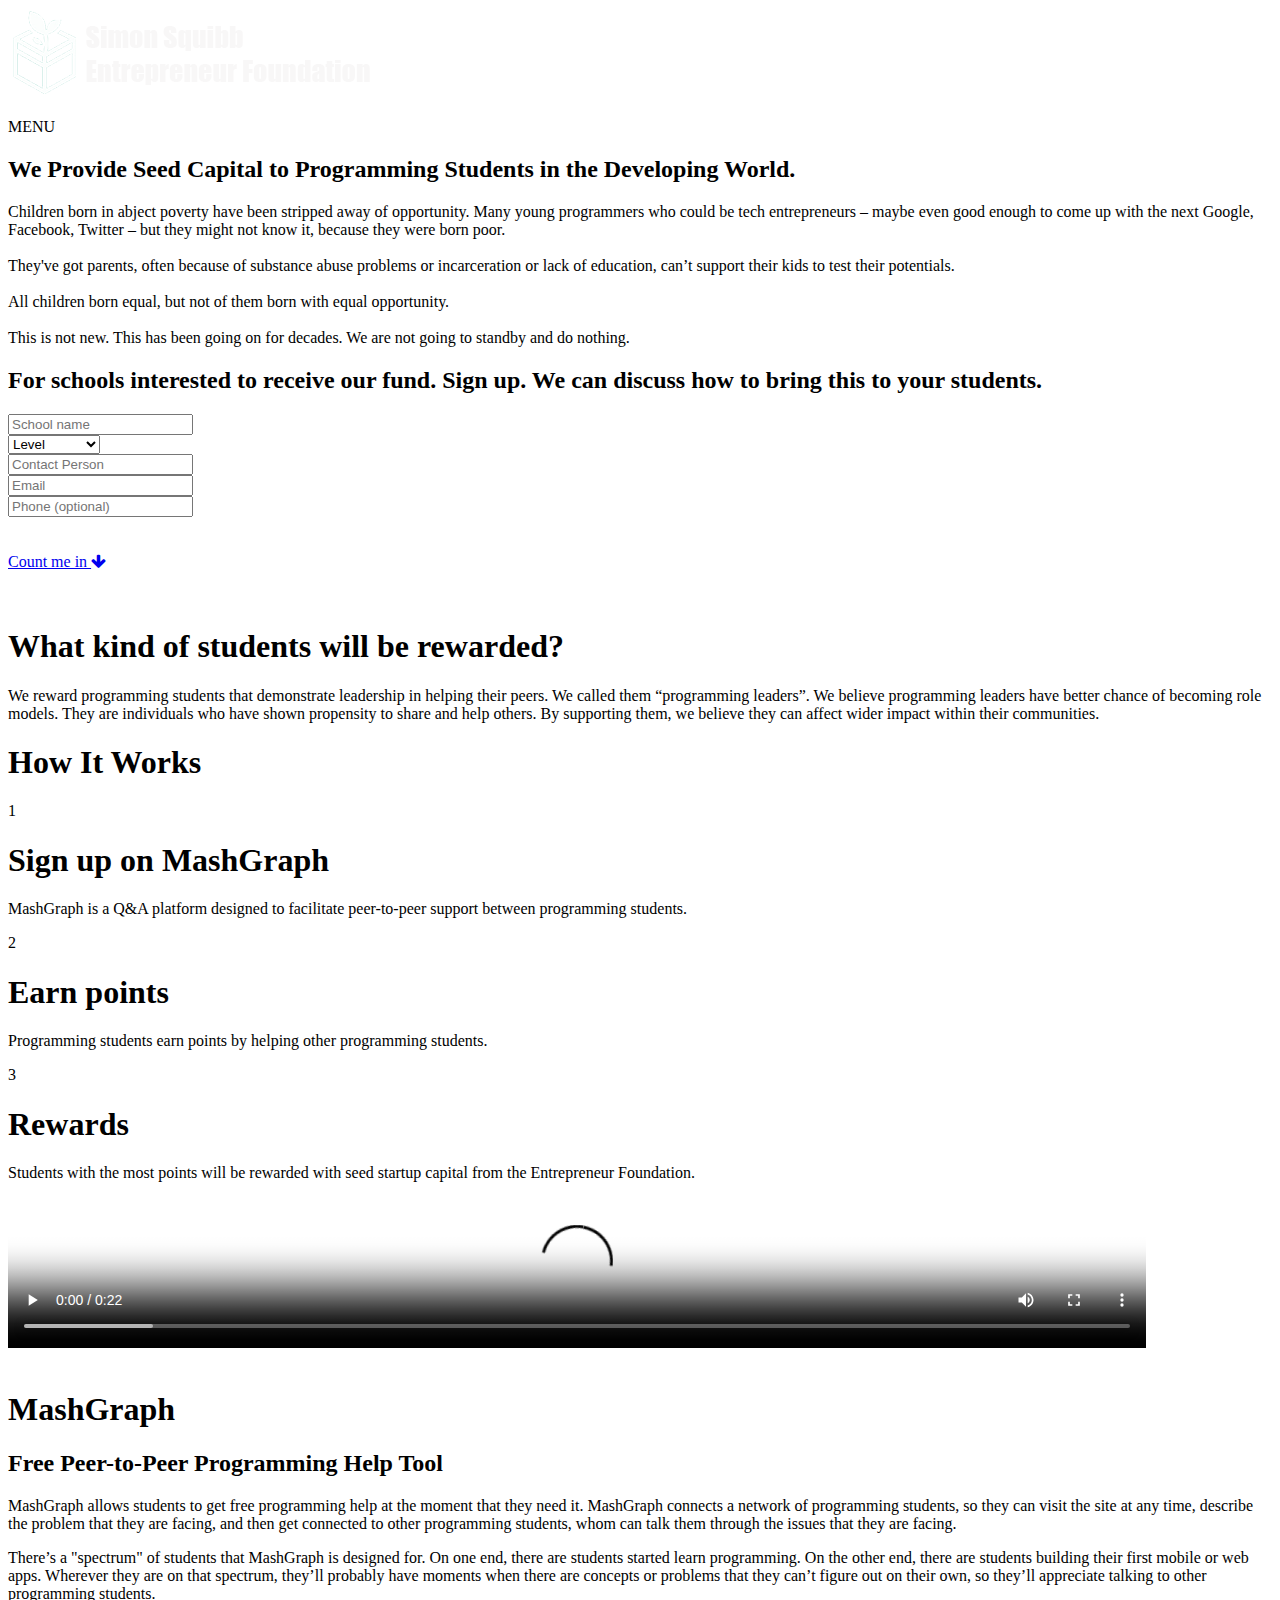
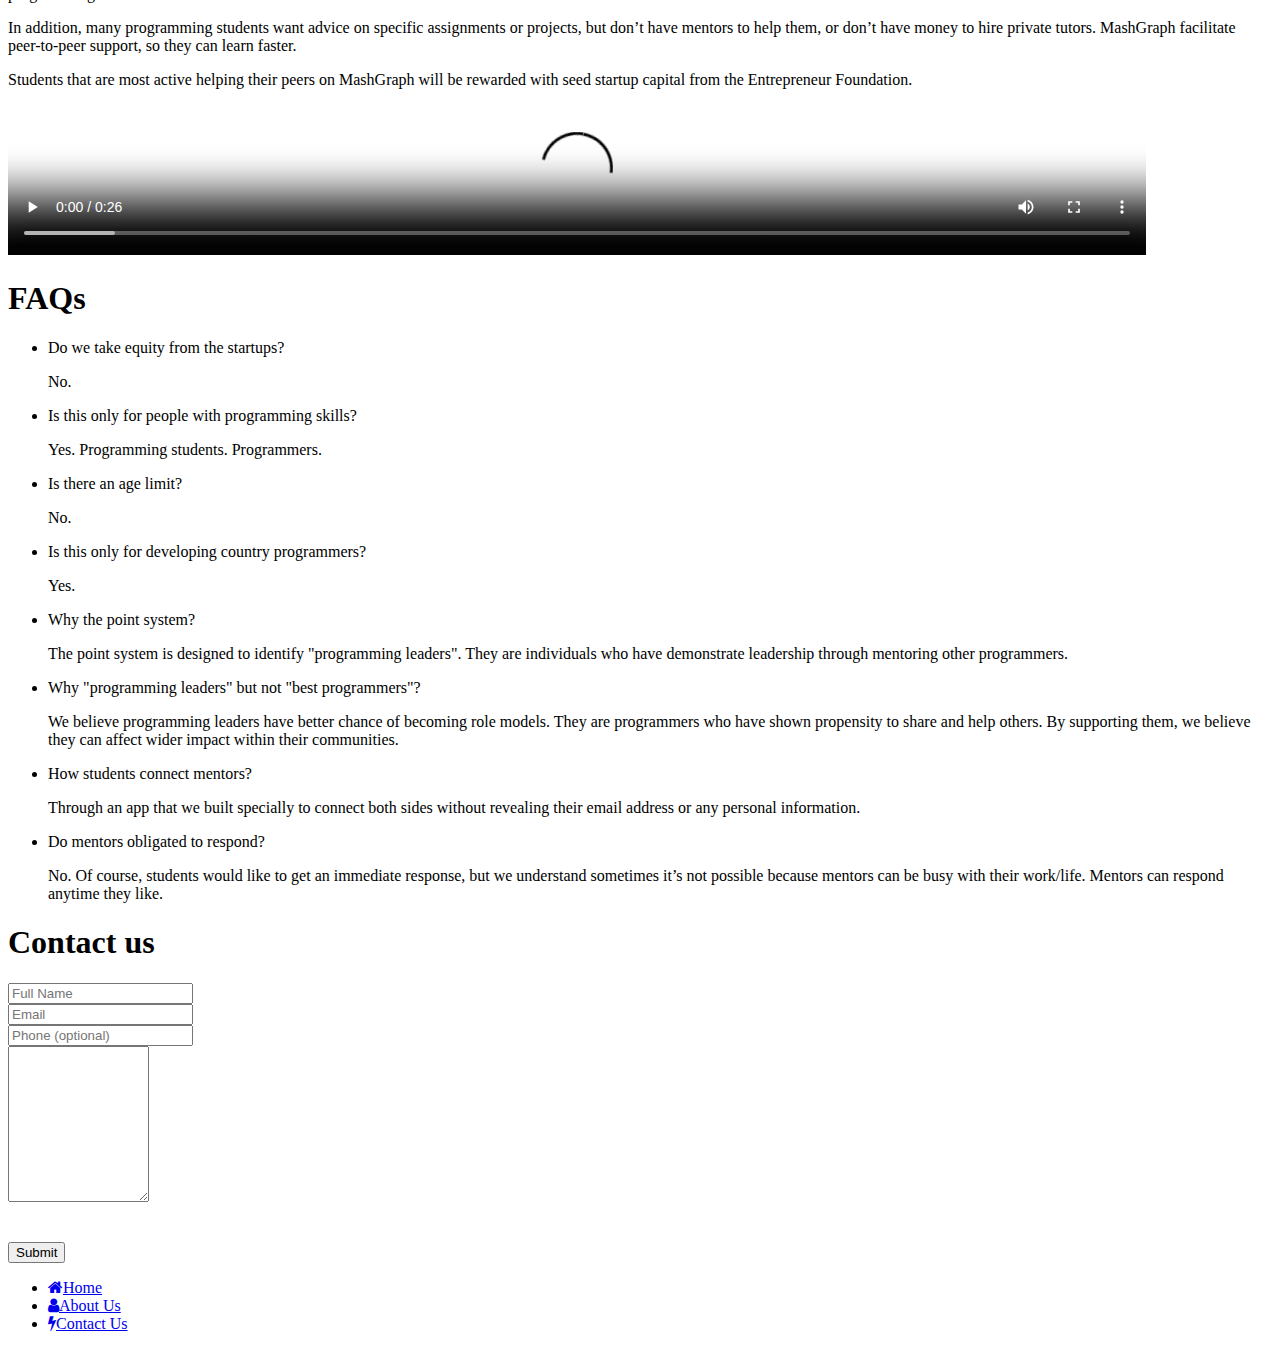
==== commit d6235d1e: "change video" ====
--- a/index.html
+++ b/index.html
@@ -166,9 +166,8 @@
                         </div>
                     </div>
                 </div>
-                <div class="col-md-12">
-                    <div class="row">
-                        <div class="text-center video-content animated fadeInUp">
+
+                        <div class="text-center video-content">
                             <video poster="img/vid.jpg" loop width="90%" controls autoplay>
                                 <source src="img/points.mp4" type='video/mp4'>
                                 <source src="img/points.webm" type='video/webm'>
@@ -178,8 +177,7 @@
                                 </p>
                             </video>
                         </div>
-                    </div>
-                </div>
+
             </div>
     </section>
     <section class="features-list" id="mashgraph">
@@ -195,7 +193,7 @@
                 <p>In addition, many programming students want advice on specific assignments or projects, but don’t have mentors to help them, or don’t have money to hire private tutors. MashGraph facilitate peer-to-peer support, so they can learn faster.</p>
                 <p>Students that are most active helping their peers on MashGraph will be rewarded with seed startup capital from the Entrepreneur Foundation.</p>
             </div>
-            <div class="col-md-12 animated fadeInUp text-center">
+            <div class="text-center">
 
                     <video poster="/img/hero_1.jpg" loop width="90%" controls autoplay>
                         <source src="img/howitworks.mp4" type='video/mp4'>
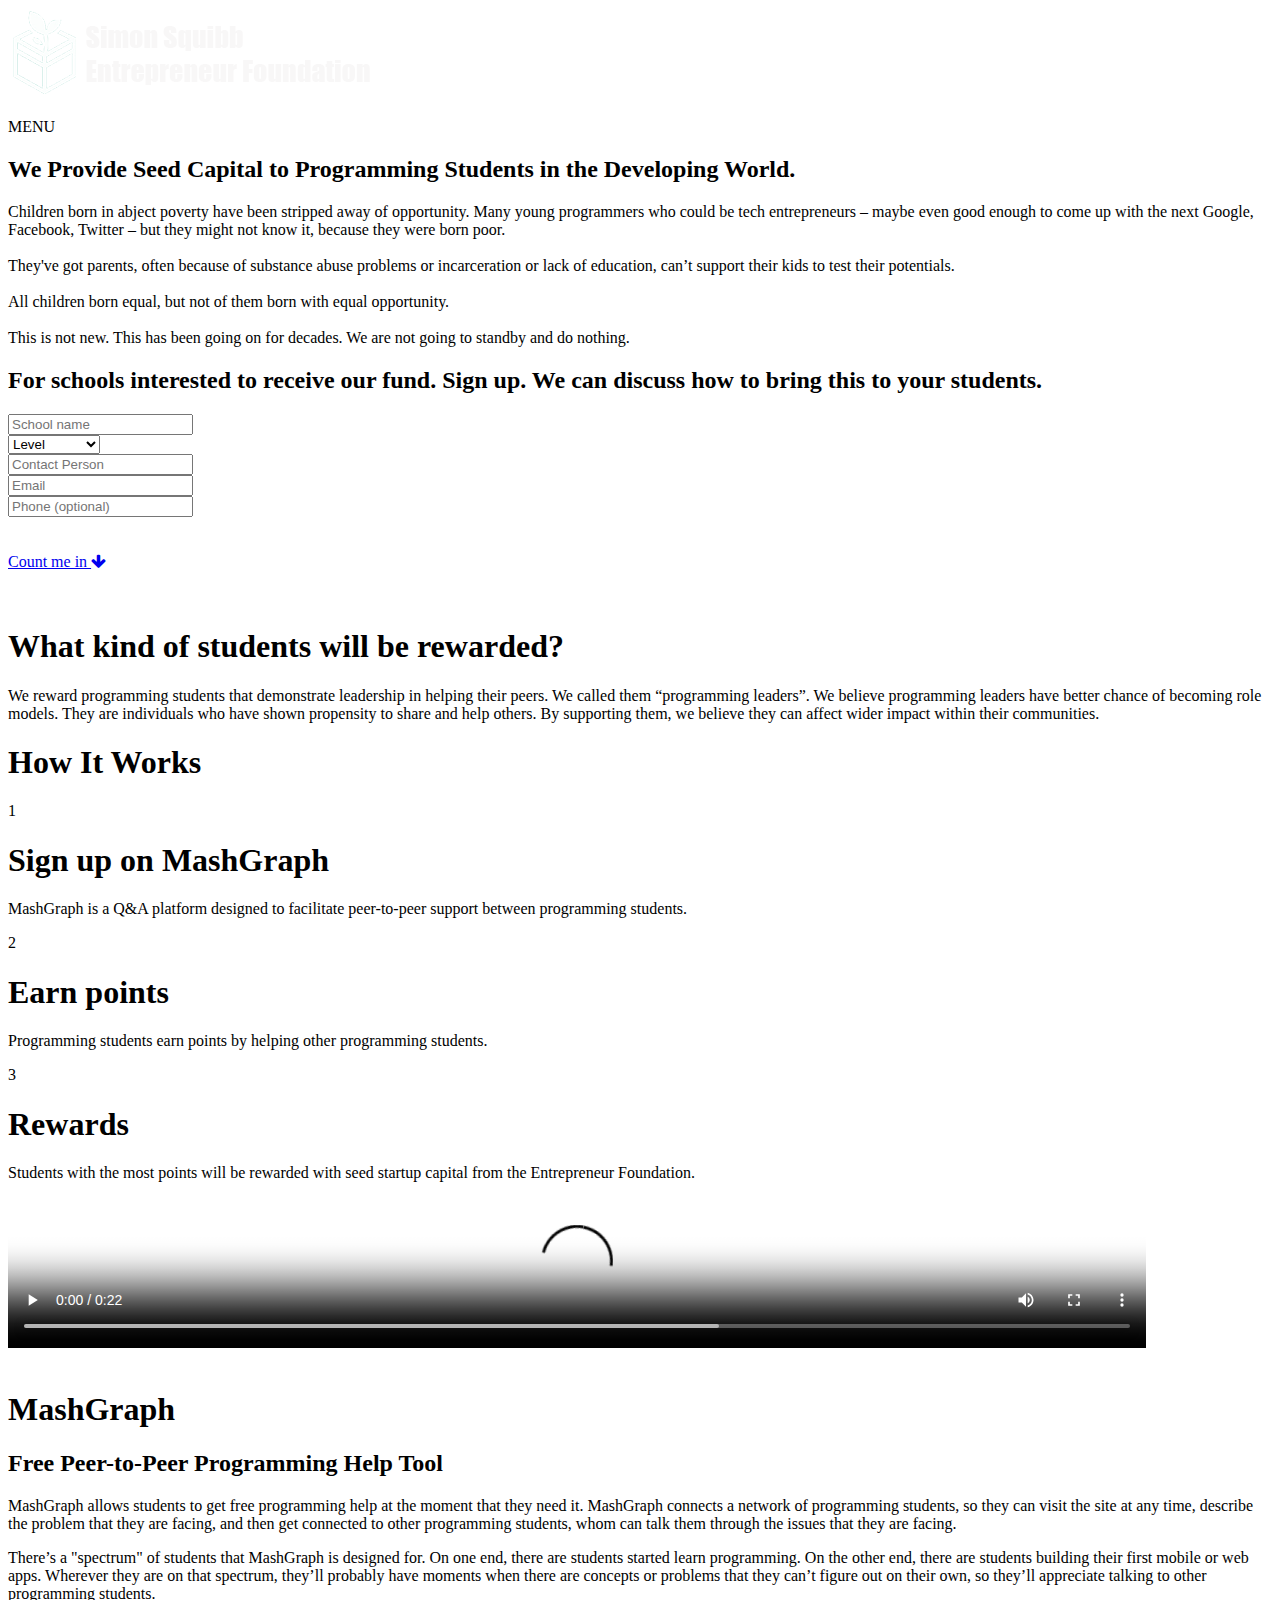
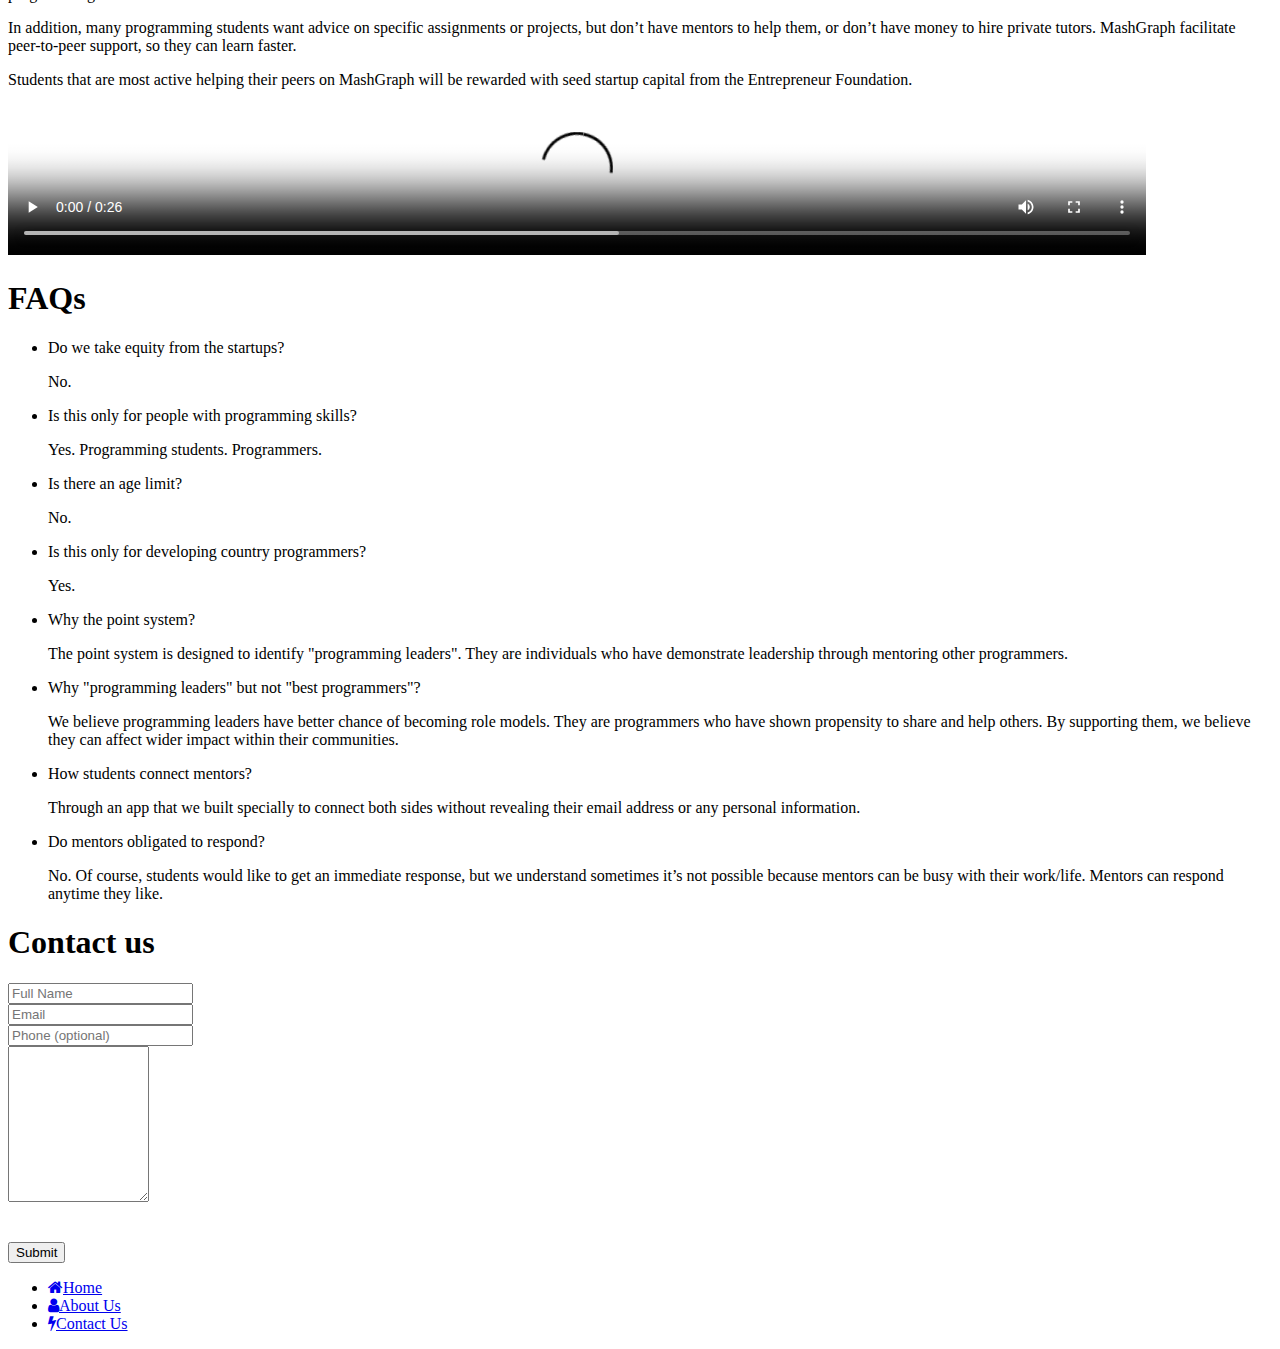
==== commit 372ffe0f: "change video" ====
--- a/index.html
+++ b/index.html
@@ -131,7 +131,7 @@
             <div class="texture-overlay"></div>
             <div class="container">
                 <div class="col-md-12">
-                     <div class="title text-center">
+                    <div class="title text-center">
                         <h1>How It Works</h1>
                     </div>
                     <div class="col-md-4 feature-1 steps-count wp2">
@@ -166,7 +166,8 @@
                         </div>
                     </div>
                 </div>
-
+                <div class="col-md-12">
+                    <div class="row">
                         <div class="text-center video-content">
                             <video poster="img/vid.jpg" loop width="90%" controls autoplay>
                                 <source src="img/points.mp4" type='video/mp4'>
@@ -177,7 +178,8 @@
                                 </p>
                             </video>
                         </div>
-
+                    </div>
+                </div>
             </div>
     </section>
     <section class="features-list" id="mashgraph">
@@ -193,16 +195,19 @@
                 <p>In addition, many programming students want advice on specific assignments or projects, but don’t have mentors to help them, or don’t have money to hire private tutors. MashGraph facilitate peer-to-peer support, so they can learn faster.</p>
                 <p>Students that are most active helping their peers on MashGraph will be rewarded with seed startup capital from the Entrepreneur Foundation.</p>
             </div>
-            <div class="text-center">
-
-                    <video poster="/img/hero_1.jpg" loop width="90%" controls autoplay>
-                        <source src="img/howitworks.mp4" type='video/mp4'>
-                        <source src="img/howitworks.webm" type='video/webm'>
-                        <p class="vjs-no-js">
-                            To view this video please enable JavaScript, and consider upgrading to a web browser that
-                            <a href="http://videojs.com/html5-video-support/" target="_blank">supports HTML5 video</a>
-                        </p>
-                    </video>
+            <div class="col-md-12">
+                <div class="row">
+                    <div class="text-center video-content">
+                        <video poster="img/vid.jpg" loop width="90%" controls autoplay>
+                            <source src="img/howitworks.mp4" type='video/mp4'>
+                            <source src="img/howitworks.webm" type='video/webm'>
+                            <p class="vjs-no-js">
+                                To view this video please enable JavaScript, and consider upgrading to a web browser that
+                                <a href="http://videojs.com/html5-video-support/" target="_blank">supports HTML5 video</a>
+                            </p>
+                        </video>
+                    </div>
+                </div>
             </div>
         </div>
     </section>
